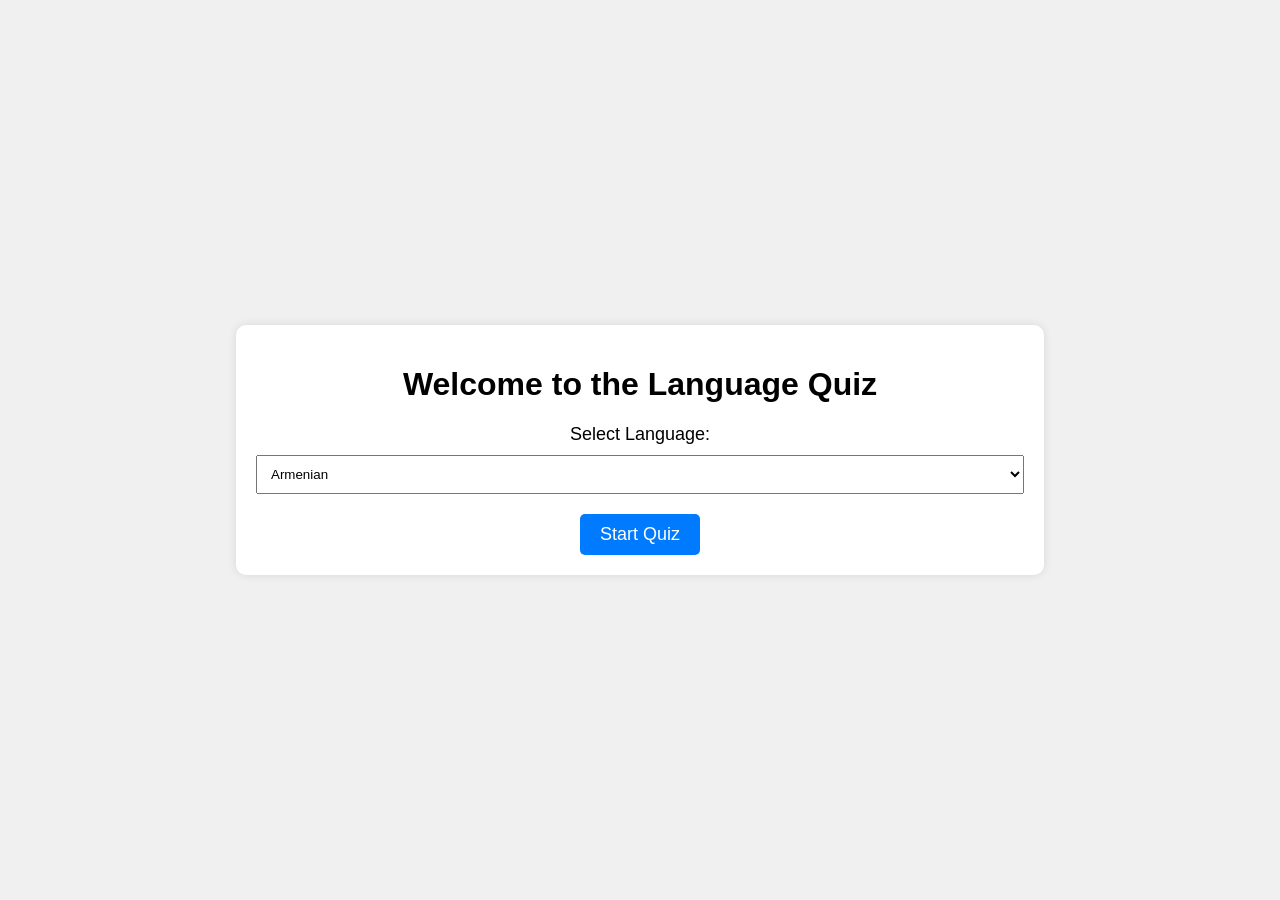
==== index.html @ 174fa2b9 "Initial commit" ====
<!DOCTYPE html>
<html lang="en">
<head>
    <meta charset="UTF-8">
    <meta name="viewport" content="width=device-width, initial-scale=1.0">
    <title>Language Quiz</title>
    <link rel="stylesheet" href="styles.css">
</head>
<body>
    <div id="welcome-screen">
        <h1>Welcome to the Language Quiz</h1>
        <label for="language-select">Select Language:</label>
        <select id="language-select">
            <!-- Options will be populated by JavaScript -->
        </select>
        <button id="start-button">Start Quiz</button>
    </div>
    <div id="type-screen" class="hidden">
        <h1>Select Types of Letters to Practice</h1>
        <div id="type-select">
            <!-- Options will be populated by JavaScript -->
        </div>
        <button id="start-practice-button">Start Practice</button>
    </div>
    <div id="quiz-container" class="hidden">
        <h1>Language Quiz</h1>
        <div id="quiz">
            <!-- Quiz content will be populated by JavaScript -->
        </div>
    </div>
    <script src="data.js"></script>
    <script src="script.js"></script>
</body>
</html>
---- styles.css ----
body {
    font-family: Arial, sans-serif;
    background-color: #f0f0f0;
    display: flex;
    justify-content: center;
    align-items: center;
    height: 100vh;
    margin: 0;
}

.hidden {
    display: none;
}

#welcome-screen, #type-screen, #quiz-container {
    background-color: #fff;
    padding: 20px;
    border-radius: 10px;
    box-shadow: 0 0 10px rgba(0, 0, 0, 0.1);
    width: 60%;
    text-align: center;
}

#welcome-screen, #type-screen {
    display: flex;
    flex-direction: column;
    align-items: center;
}

label {
    font-size: 18px;
    margin-bottom: 10px;
    display: block;
}

select {
    width: 100%;
    padding: 10px;
    margin-bottom: 20px;
}

button {
    padding: 10px 20px;
    font-size: 18px;
    background-color: #007bff;
    color: #fff;
    border: none;
    border-radius: 5px;
    cursor: pointer;
}

button:hover {
    background-color: #0056b3;
}

#type-select {
    display: flex;
    gap: 10px;
    flex-wrap: wrap;
    justify-content: center;
    margin-bottom: 20px;
}

.type-option {
    padding: 10px 20px;
    border: 2px solid #007bff;
    border-radius: 5px;
    cursor: pointer;
}

.type-option.selected {
    background-color: #007bff;
    color: #fff;
}

#quiz {
    display: flex;
    flex-wrap: wrap;
    gap: 10px;
    justify-content: center;
}

.card {
    background-color: #007bff;
    border-radius: 5px;
    color: #fff;
    padding: 20px;
    width: 100px; /* Adjusted width for better centering */
    text-align: center;
    position: relative;
}

.card .char {
    font-size: 24px;
    margin-bottom: 10px;
}

.card input {
    width: 50%;
    height: 40%;
    padding: 5px;
    text-align: center;
    border: none;
    border-radius: 3px;
    margin-top: 10px;
    margin-bottom: 20px;
    box-sizing: border-box; /* Ensure padding and width fit within the card */
}

.card.correct {
    background-color: #28a745;
}

.card.incorrect {
    background-color: #dc3545;
}
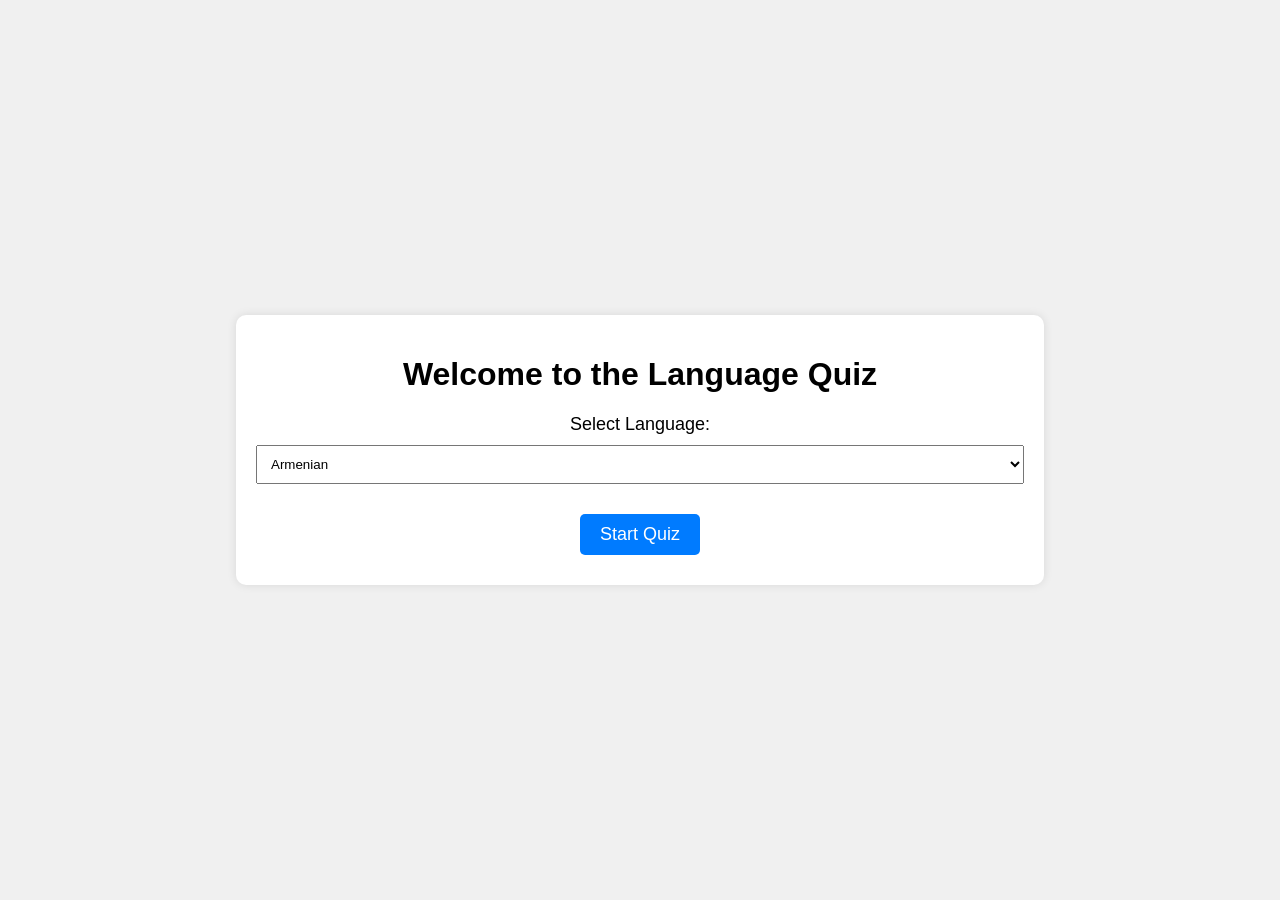
==== commit 36f473ac: "Statistic and final screens added" ====
--- a/index.html
+++ b/index.html
@@ -1,8 +1,8 @@
 <!DOCTYPE html>
 <html lang="en">
 <head>
+    <meta charset="viewport" content="width=device-width, initial-scale=1.0">
     <meta charset="UTF-8">
-    <meta name="viewport" content="width=device-width, initial-scale=1.0">
     <title>Language Quiz</title>
     <link rel="stylesheet" href="styles.css">
 </head>
@@ -20,6 +20,7 @@
         <div id="type-select">
             <!-- Options will be populated by JavaScript -->
         </div>
+        <button id="back-to-language-button">Back</button>
         <button id="start-practice-button">Start Practice</button>
     </div>
     <div id="quiz-container" class="hidden">
@@ -27,6 +28,13 @@
         <div id="quiz">
             <!-- Quiz content will be populated by JavaScript -->
         </div>
+        <button id="back-to-type-button">Back</button>
+    </div>
+    <div id="completion-screen" class="hidden">
+        <h1>Quiz Completed</h1>
+        <p id="error-count"></p>
+        <p id="problem-letters"></p>
+        <button id="back-to-start-button">Back to Start</button>
     </div>
     <script src="data.js"></script>
     <script src="script.js"></script>
--- a/styles.css
+++ b/styles.css
@@ -12,7 +12,7 @@
     display: none;
 }
 
-#welcome-screen, #type-screen, #quiz-container {
+#welcome-screen, #type-screen, #quiz-container, #completion-screen {
     background-color: #fff;
     padding: 20px;
     border-radius: 10px;
@@ -21,7 +21,7 @@
     text-align: center;
 }
 
-#welcome-screen, #type-screen {
+#welcome-screen, #type-screen, #completion-screen {
     display: flex;
     flex-direction: column;
     align-items: center;
@@ -47,6 +47,7 @@
     border: none;
     border-radius: 5px;
     cursor: pointer;
+    margin: 10px 0; /* Add margin to separate buttons */
 }
 
 button:hover {
@@ -78,6 +79,8 @@
     flex-wrap: wrap;
     gap: 10px;
     justify-content: center;
+    overflow-y: auto;
+    max-height: 60vh; /* Add max-height for scrollable area */
 }
 
 .card {
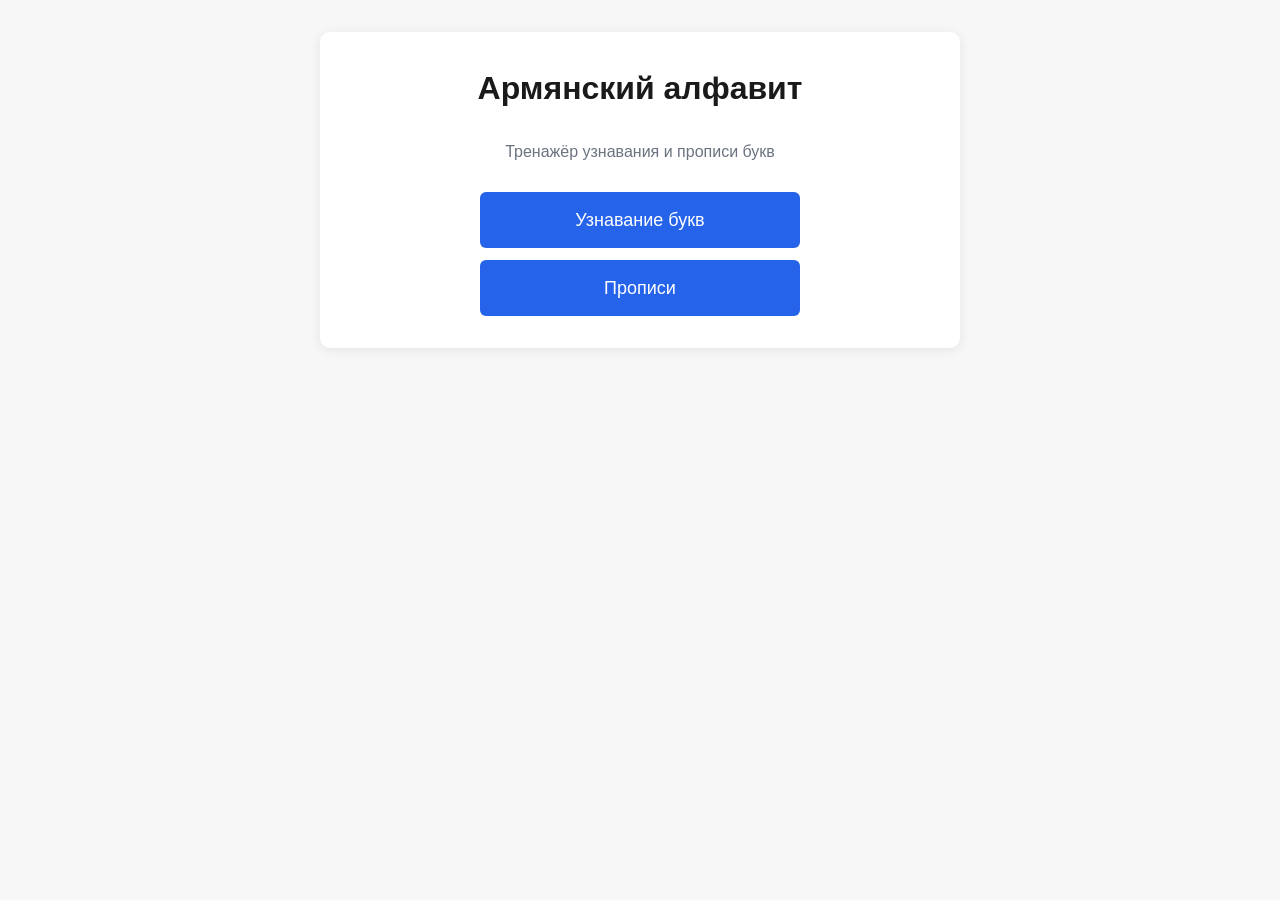
==== commit dc752401: "a lot of work has been done to achieve those enormous results" ====
--- a/index.html
+++ b/index.html
@@ -1,42 +1,23 @@
 <!DOCTYPE html>
-<html lang="en">
+<html lang="ru">
 <head>
-    <meta charset="viewport" content="width=device-width, initial-scale=1.0">
-    <meta charset="UTF-8">
-    <title>Language Quiz</title>
-    <link rel="stylesheet" href="styles.css">
+  <meta charset="UTF-8">
+  <meta name="viewport" content="width=device-width, initial-scale=1.0, viewport-fit=cover">
+  <meta name="theme-color" content="#f7f7f8">
+  <title>Армянский алфавит — тренажёр</title>
+  <link rel="stylesheet" href="styles/base.css">
+  <link rel="stylesheet" href="styles/layout.css">
+  <link rel="stylesheet" href="styles/components.css">
+  <link rel="stylesheet" href="styles/screens.css">
 </head>
 <body>
-    <div id="welcome-screen">
-        <h1>Welcome to the Language Quiz</h1>
-        <label for="language-select">Select Language:</label>
-        <select id="language-select">
-            <!-- Options will be populated by JavaScript -->
-        </select>
-        <button id="start-button">Start Quiz</button>
-    </div>
-    <div id="type-screen" class="hidden">
-        <h1>Select Types of Letters to Practice</h1>
-        <div id="type-select">
-            <!-- Options will be populated by JavaScript -->
-        </div>
-        <button id="back-to-language-button">Back</button>
-        <button id="start-practice-button">Start Practice</button>
-    </div>
-    <div id="quiz-container" class="hidden">
-        <h1>Language Quiz</h1>
-        <div id="quiz">
-            <!-- Quiz content will be populated by JavaScript -->
-        </div>
-        <button id="back-to-type-button">Back</button>
-    </div>
-    <div id="completion-screen" class="hidden">
-        <h1>Quiz Completed</h1>
-        <p id="error-count"></p>
-        <p id="problem-letters"></p>
-        <button id="back-to-start-button">Back to Start</button>
-    </div>
-    <script src="data.js"></script>
-    <script src="script.js"></script>
+  <main id="app">
+    <section id="screen-welcome" class="screen"></section>
+    <section id="screen-setup" class="screen hidden"></section>
+    <section id="screen-quiz" class="screen hidden"></section>
+    <section id="screen-writing" class="screen hidden"></section>
+    <section id="screen-summary" class="screen hidden"></section>
+  </main>
+  <script type="module" src="js/app.js"></script>
 </body>
 </html>
--- a/styles/base.css
+++ b/styles/base.css
@@ -0,0 +1,50 @@
+@font-face {
+  font-family: 'Noto Sans Armenian';
+  font-style: normal;
+  font-weight: 700;
+  font-display: block;
+  src: url('../fonts/NotoSansArmenian-Bold.woff2') format('woff2');
+}
+
+:root {
+  --bg: #f7f7f8;
+  --surface: #ffffff;
+  --text: #1a1a1a;
+  --text-muted: #6b7280;
+  --primary: #2563eb;
+  --primary-hover: #1d4ed8;
+  --success: #16a34a;
+  --error: #dc2626;
+  --border: #e5e7eb;
+  --shadow: 0 2px 12px rgba(0, 0, 0, 0.08);
+  --radius: 10px;
+  --radius-sm: 6px;
+  --font-armenian: 'Noto Sans Armenian', 'Sylfaen', 'Arial Unicode MS', sans-serif;
+  --font-ui: -apple-system, BlinkMacSystemFont, 'Segoe UI', Roboto, 'Helvetica Neue', Arial, sans-serif;
+}
+
+*, *::before, *::after { box-sizing: border-box; }
+
+html, body {
+  margin: 0;
+  padding: 0;
+  background: var(--bg);
+  color: var(--text);
+  font-family: var(--font-ui);
+  font-size: 16px;
+  line-height: 1.5;
+  -webkit-text-size-adjust: 100%;
+}
+
+body {
+  min-height: 100vh;
+  display: flex;
+  flex-direction: column;
+  align-items: center;
+  padding: 16px;
+}
+
+h1 { font-size: clamp(24px, 5vw, 32px); margin: 0 0 16px; font-weight: 600; }
+h2 { font-size: clamp(18px, 4vw, 22px); margin: 0 0 12px; font-weight: 500; }
+
+.hidden { display: none !important; }
--- a/styles/layout.css
+++ b/styles/layout.css
@@ -0,0 +1,23 @@
+#app {
+  width: 100%;
+  max-width: 640px;
+  display: flex;
+  flex-direction: column;
+  align-items: stretch;
+}
+
+.screen {
+  display: flex;
+  flex-direction: column;
+  align-items: center;
+  gap: 20px;
+  padding: 24px 16px;
+  background: var(--surface);
+  border-radius: var(--radius);
+  box-shadow: var(--shadow);
+}
+
+@media (min-width: 600px) {
+  body { padding: 32px; }
+  .screen { padding: 32px; }
+}
--- a/styles/components.css
+++ b/styles/components.css
@@ -0,0 +1,145 @@
+.btn {
+  font: inherit;
+  border: none;
+  border-radius: var(--radius-sm);
+  cursor: pointer;
+  padding: 10px 20px;
+  background: var(--surface);
+  color: var(--text);
+  min-height: 44px;
+  transition: background 0.15s, transform 0.05s;
+}
+
+.btn:hover { background: var(--border); }
+.btn:active { transform: scale(0.98); }
+.btn:disabled { opacity: 0.5; cursor: not-allowed; }
+
+.btn-primary {
+  background: var(--primary);
+  color: white;
+}
+.btn-primary:hover { background: var(--primary-hover); }
+
+.btn-large {
+  font-size: 18px;
+  padding: 14px 28px;
+  min-height: 56px;
+}
+
+.btn-ghost { background: transparent; }
+.btn-ghost:hover { background: var(--border); }
+
+.btn-icon {
+  background: transparent;
+  width: 44px;
+  height: 44px;
+  padding: 0;
+  font-size: 22px;
+  border-radius: 50%;
+}
+.btn-icon:hover { background: var(--border); }
+
+.dots {
+  display: flex;
+  gap: 8px;
+  flex-wrap: wrap;
+  justify-content: center;
+  max-width: 320px;
+}
+
+.dot {
+  width: 14px;
+  height: 14px;
+  border-radius: 50%;
+  background: var(--border);
+  transition: background 0.2s, border-color 0.2s;
+  border: 2px solid transparent;
+}
+
+.dot-pending { background: var(--border); }
+.dot-current { background: var(--surface); border-color: var(--primary); }
+.dot-pass    { background: var(--success); }
+.dot-fail    { background: var(--error); }
+
+.answer-input {
+  font: inherit;
+  font-size: 22px;
+  text-align: center;
+  padding: 10px 16px;
+  width: 200px;
+  max-width: 100%;
+  border: 2px solid var(--border);
+  border-radius: var(--radius-sm);
+  background: var(--surface);
+  color: var(--text);
+}
+
+.answer-input:focus {
+  outline: none;
+  border-color: var(--primary);
+}
+
+.answer-input:disabled { color: var(--text-muted); }
+
+@keyframes flash-green {
+  0%, 100% { background: var(--surface); }
+  50% { background: rgba(22, 163, 74, 0.2); }
+}
+
+@keyframes flash-red {
+  0%, 100% { background: var(--surface); transform: translateX(0); }
+  20% { transform: translateX(-6px); }
+  40% { transform: translateX(6px); }
+  60% { transform: translateX(-3px); background: rgba(220, 38, 38, 0.2); }
+  80% { transform: translateX(3px); }
+}
+
+.flash-correct { animation: flash-green 0.4s ease-out; }
+.flash-incorrect { animation: flash-red 0.5s ease-out; }
+
+.draw-canvas {
+  width: min(90vw, 360px);
+  aspect-ratio: 1;
+  background:
+    radial-gradient(circle, var(--border) 1px, transparent 1.5px) 0 0 / 24px 24px,
+    var(--surface);
+  border: 2px solid var(--border);
+  border-radius: var(--radius);
+  touch-action: none;
+  cursor: crosshair;
+  display: block;
+}
+
+.canvas-wrap {
+  position: relative;
+  display: inline-block;
+  width: min(90vw, 360px);
+  aspect-ratio: 1;
+  background:
+    radial-gradient(circle, var(--border) 1px, transparent 1.5px) 0 0 / 24px 24px,
+    var(--surface);
+  border: 2px solid var(--border);
+  border-radius: var(--radius);
+  overflow: hidden;
+}
+
+.canvas-wrap .draw-canvas {
+  position: absolute;
+  inset: 0;
+  width: 100%;
+  height: 100%;
+  background: transparent;
+  border: none;
+  border-radius: 0;
+}
+
+.canvas-silhouette {
+  position: absolute;
+  inset: 2px;
+  pointer-events: none;
+  opacity: 0.15;
+  background-size: contain;
+  background-repeat: no-repeat;
+  background-position: center;
+  border-radius: calc(var(--radius) - 2px);
+}
--- a/styles/screens.css
+++ b/styles/screens.css
@@ -0,0 +1,230 @@
+.subtitle {
+  color: var(--text-muted);
+  margin: -8px 0 8px;
+  text-align: center;
+}
+
+.mode-buttons {
+  display: flex;
+  flex-direction: column;
+  gap: 12px;
+  width: 100%;
+  max-width: 320px;
+}
+
+.weak-letters {
+  margin-top: 12px;
+  text-align: center;
+}
+
+.weak-letters .label {
+  font-size: 12px;
+  letter-spacing: 0.08em;
+  text-transform: uppercase;
+  color: var(--text-muted);
+  margin-bottom: 8px;
+}
+
+.weak-letters-row {
+  display: flex;
+  flex-wrap: wrap;
+  gap: 8px;
+  justify-content: center;
+}
+
+.weak-letter {
+  font-family: var(--font-armenian);
+  font-size: 28px;
+  color: var(--error);
+  min-width: 36px;
+  text-align: center;
+}
+
+.label {
+  font-size: 12px;
+  letter-spacing: 0.08em;
+  text-transform: uppercase;
+  color: var(--text-muted);
+  align-self: flex-start;
+}
+
+.option-list {
+  display: flex;
+  flex-direction: column;
+  gap: 8px;
+  width: 100%;
+}
+
+.option-list-row {
+  flex-direction: row;
+  flex-wrap: wrap;
+}
+
+.option {
+  font: inherit;
+  border: 2px solid var(--border);
+  background: var(--surface);
+  color: var(--text);
+  border-radius: var(--radius-sm);
+  padding: 12px 16px;
+  cursor: pointer;
+  min-height: 44px;
+  text-align: center;
+  transition: border-color 0.15s, background 0.15s;
+}
+
+.option:hover { border-color: var(--primary); }
+
+.option.selected {
+  border-color: var(--primary);
+  background: var(--primary);
+  color: white;
+}
+
+.actions {
+  display: flex;
+  gap: 12px;
+  width: 100%;
+  justify-content: space-between;
+  margin-top: 12px;
+}
+.actions .btn { flex: 1; }
+
+.quiz-header {
+  width: 100%;
+  display: flex;
+  flex-direction: column;
+  align-items: center;
+  gap: 8px;
+}
+
+.counter {
+  font-size: 14px;
+  color: var(--text-muted);
+}
+
+.progress-bar {
+  width: 100%;
+  height: 6px;
+  background: var(--border);
+  border-radius: 3px;
+  overflow: hidden;
+}
+
+.progress-fill {
+  height: 100%;
+  background: var(--success);
+  width: 0;
+  transition: width 0.3s;
+}
+
+.card-big {
+  display: flex;
+  flex-direction: column;
+  align-items: center;
+  gap: 16px;
+  width: 100%;
+  padding: 24px;
+  border-radius: var(--radius);
+  background: var(--surface);
+  position: relative;
+}
+
+.char-big {
+  font-family: var(--font-armenian);
+  font-size: clamp(120px, 35vmin, 240px);
+  line-height: 1;
+  font-weight: 700;
+}
+
+.hint {
+  color: var(--text-muted);
+  font-style: italic;
+}
+
+.quiz-controls {
+  display: flex;
+  gap: 12px;
+  width: 100%;
+  justify-content: space-between;
+}
+
+.summary-stats {
+  display: flex;
+  gap: 32px;
+  margin: 8px 0;
+}
+
+.summary-stat {
+  display: flex;
+  flex-direction: column;
+  align-items: center;
+}
+
+.stat-value {
+  font-size: 36px;
+  font-weight: 700;
+}
+
+.stat-label {
+  font-size: 13px;
+  color: var(--text-muted);
+}
+
+.summary-letters {
+  display: flex;
+  flex-wrap: wrap;
+  gap: 12px;
+  justify-content: center;
+  max-width: 100%;
+}
+
+.summary-letter {
+  display: flex;
+  align-items: baseline;
+  gap: 4px;
+}
+
+.summary-letter .char {
+  font-family: var(--font-armenian);
+  font-size: 32px;
+}
+
+.summary-letter .count {
+  color: var(--error);
+  font-size: 14px;
+}
+
+.writing-prompt {
+  display: flex;
+  align-items: baseline;
+  gap: 12px;
+}
+
+.char-mini {
+  font-family: var(--font-armenian);
+  font-size: clamp(56px, 12vmin, 96px);
+  font-weight: 700;
+  line-height: 1;
+}
+
+.translit {
+  color: var(--text-muted);
+  font-size: 18px;
+}
+
+.writing-controls {
+  display: flex;
+  gap: 12px;
+  width: 100%;
+  max-width: 360px;
+  justify-content: space-between;
+}
+.writing-controls .btn { flex: 1; }
+
+.font-error {
+  font-size: 13px;
+  color: var(--error);
+  text-align: center;
+  margin: 4px 0 0;
+}
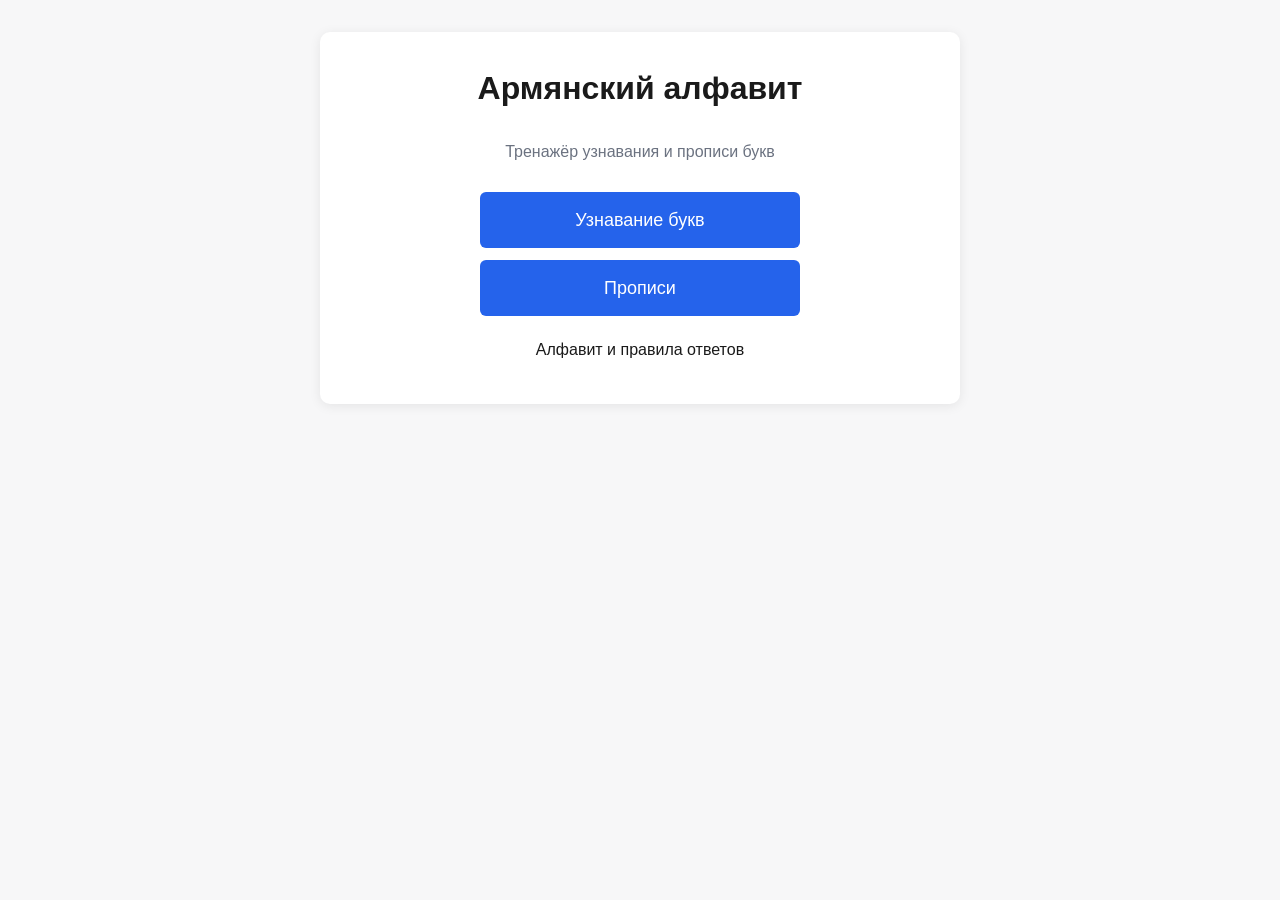
==== commit 68771de6: "transition to cyrillic" ====
--- a/index.html
+++ b/index.html
@@ -17,6 +17,7 @@
     <section id="screen-quiz" class="screen hidden"></section>
     <section id="screen-writing" class="screen hidden"></section>
     <section id="screen-summary" class="screen hidden"></section>
+    <section id="screen-help" class="screen hidden"></section>
   </main>
   <script type="module" src="js/app.js"></script>
 </body>
--- a/styles/screens.css
+++ b/styles/screens.css
@@ -135,6 +135,7 @@
   font-size: clamp(120px, 35vmin, 240px);
   line-height: 1;
   font-weight: 700;
+  padding-bottom: 0.25em;
 }
 
 .hint {
@@ -228,3 +229,81 @@
   text-align: center;
   margin: 4px 0 0;
 }
+
+.help-table {
+  width: 100%;
+  display: flex;
+  flex-direction: column;
+  gap: 2px;
+  max-height: 50vh;
+  overflow-y: auto;
+  background: var(--bg);
+  border: 1px solid var(--border);
+  border-radius: var(--radius-sm);
+  padding: 4px;
+}
+
+.help-row {
+  display: grid;
+  grid-template-columns: 90px 1fr 1.2fr;
+  gap: 12px;
+  align-items: baseline;
+  padding: 8px 10px;
+  background: var(--surface);
+  border-radius: var(--radius-sm);
+}
+
+.help-row-head {
+  font-size: 11px;
+  letter-spacing: 0.06em;
+  text-transform: uppercase;
+  color: var(--text-muted);
+  background: transparent;
+  padding: 6px 10px 2px;
+}
+
+.help-chars {
+  font-family: var(--font-armenian);
+  font-size: 22px;
+  font-weight: 700;
+  letter-spacing: 4px;
+}
+
+.help-chars-head { letter-spacing: 0; }
+
+.help-translit {
+  font-family: ui-monospace, SFMono-Regular, Menlo, monospace;
+  font-size: 14px;
+  color: var(--text-muted);
+}
+
+.help-ru {
+  font-size: 14px;
+}
+
+.help-notes {
+  width: 100%;
+  margin-top: 16px;
+  font-size: 14px;
+}
+
+.help-notes h3 {
+  font-size: 14px;
+  text-transform: uppercase;
+  letter-spacing: 0.06em;
+  color: var(--text-muted);
+  margin: 0 0 8px;
+}
+
+.help-notes ul {
+  margin: 0 0 12px;
+  padding-left: 20px;
+  display: flex;
+  flex-direction: column;
+  gap: 6px;
+}
+
+.help-notes li b {
+  font-family: var(--font-armenian);
+  letter-spacing: 2px;
+}
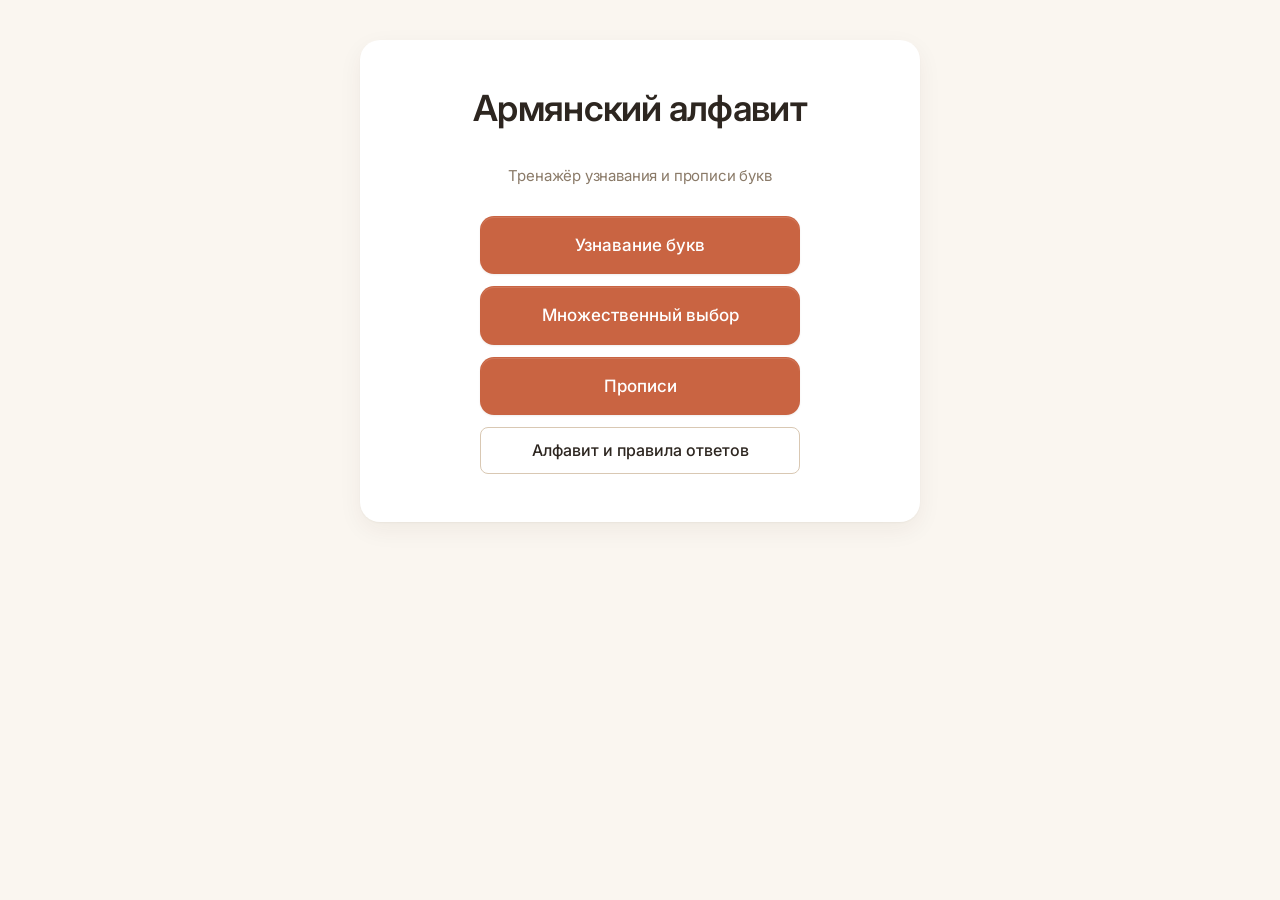
==== commit 989d4196: "a lot of work has been done to achieve those enormous results" ====
--- a/index.html
+++ b/index.html
@@ -15,6 +15,7 @@
     <section id="screen-welcome" class="screen"></section>
     <section id="screen-setup" class="screen hidden"></section>
     <section id="screen-quiz" class="screen hidden"></section>
+    <section id="screen-pick" class="screen hidden"></section>
     <section id="screen-writing" class="screen hidden"></section>
     <section id="screen-summary" class="screen hidden"></section>
     <section id="screen-help" class="screen hidden"></section>
--- a/styles/base.css
+++ b/styles/base.css
@@ -1,3 +1,5 @@
+@import url('https://fonts.googleapis.com/css2?family=Inter:wght@400;500;600;700&display=swap');
+
 @font-face {
   font-family: 'Noto Sans Armenian';
   font-style: normal;
@@ -7,20 +9,28 @@
 }
 
 :root {
-  --bg: #f7f7f8;
+  --bg: #faf6f0;
   --surface: #ffffff;
-  --text: #1a1a1a;
-  --text-muted: #6b7280;
-  --primary: #2563eb;
-  --primary-hover: #1d4ed8;
-  --success: #16a34a;
-  --error: #dc2626;
-  --border: #e5e7eb;
-  --shadow: 0 2px 12px rgba(0, 0, 0, 0.08);
-  --radius: 10px;
-  --radius-sm: 6px;
+  --surface-elevated: #fffdf9;
+  --text: #2d2620;
+  --text-muted: #8a7a68;
+  --primary: #c96442;
+  --primary-hover: #a8523a;
+  --primary-soft: #f6e9e2;
+  --success: #5b8c3d;
+  --success-soft: #e9f1de;
+  --error: #b54a3e;
+  --error-soft: #f5e2df;
+  --border: #ede2d3;
+  --border-strong: #d9c8b3;
+  --shadow-sm: 0 1px 2px rgba(60, 40, 20, 0.05);
+  --shadow: 0 1px 2px rgba(60, 40, 20, 0.04), 0 8px 24px rgba(60, 40, 20, 0.06);
+  --shadow-lg: 0 2px 4px rgba(60, 40, 20, 0.04), 0 20px 40px rgba(60, 40, 20, 0.08);
+  --radius: 14px;
+  --radius-sm: 8px;
+  --radius-lg: 20px;
   --font-armenian: 'Noto Sans Armenian', 'Sylfaen', 'Arial Unicode MS', sans-serif;
-  --font-ui: -apple-system, BlinkMacSystemFont, 'Segoe UI', Roboto, 'Helvetica Neue', Arial, sans-serif;
+  --font-ui: 'Inter', -apple-system, BlinkMacSystemFont, 'Segoe UI', Roboto, sans-serif;
 }
 
 *, *::before, *::after { box-sizing: border-box; }
@@ -32,8 +42,11 @@
   color: var(--text);
   font-family: var(--font-ui);
   font-size: 16px;
-  line-height: 1.5;
+  line-height: 1.55;
+  letter-spacing: -0.011em;
   -webkit-text-size-adjust: 100%;
+  -webkit-font-smoothing: antialiased;
+  -moz-osx-font-smoothing: grayscale;
 }
 
 body {
@@ -41,10 +54,52 @@
   display: flex;
   flex-direction: column;
   align-items: center;
-  padding: 16px;
+  padding: 24px 16px;
 }
 
-h1 { font-size: clamp(24px, 5vw, 32px); margin: 0 0 16px; font-weight: 600; }
-h2 { font-size: clamp(18px, 4vw, 22px); margin: 0 0 12px; font-weight: 500; }
+h1 {
+  font-size: clamp(28px, 5.5vw, 36px);
+  margin: 0 0 8px;
+  font-weight: 600;
+  letter-spacing: -0.02em;
+  line-height: 1.15;
+}
+
+h2 {
+  font-size: clamp(20px, 4vw, 24px);
+  margin: 0 0 4px;
+  font-weight: 600;
+  letter-spacing: -0.015em;
+  line-height: 1.2;
+}
+
+h3 {
+  font-size: 15px;
+  font-weight: 600;
+  letter-spacing: 0;
+  margin: 0 0 8px;
+}
 
 .hidden { display: none !important; }
+
+@media (prefers-color-scheme: dark) {
+  :root {
+    --bg: #1c1916;
+    --surface: #26221e;
+    --surface-elevated: #2f2a24;
+    --text: #f3ebe0;
+    --text-muted: #9a8e80;
+    --primary: #e07a55;
+    --primary-hover: #c96442;
+    --primary-soft: #3a2820;
+    --success: #7eb050;
+    --success-soft: #2c3a22;
+    --error: #d96650;
+    --error-soft: #3a2520;
+    --border: #3a342d;
+    --border-strong: #4d463d;
+    --shadow-sm: 0 1px 2px rgba(0, 0, 0, 0.25);
+    --shadow: 0 1px 2px rgba(0, 0, 0, 0.25), 0 8px 24px rgba(0, 0, 0, 0.3);
+    --shadow-lg: 0 2px 4px rgba(0, 0, 0, 0.3), 0 20px 40px rgba(0, 0, 0, 0.4);
+  }
+}
--- a/styles/layout.css
+++ b/styles/layout.css
@@ -1,6 +1,6 @@
 #app {
   width: 100%;
-  max-width: 640px;
+  max-width: 560px;
   display: flex;
   flex-direction: column;
   align-items: stretch;
@@ -10,14 +10,14 @@
   display: flex;
   flex-direction: column;
   align-items: center;
-  gap: 20px;
-  padding: 24px 16px;
+  gap: 24px;
+  padding: 32px 24px;
   background: var(--surface);
-  border-radius: var(--radius);
+  border-radius: var(--radius-lg);
   box-shadow: var(--shadow);
 }
 
 @media (min-width: 600px) {
-  body { padding: 32px; }
-  .screen { padding: 32px; }
+  body { padding: 40px 24px; }
+  .screen { padding: 48px 40px; gap: 28px; }
 }
--- a/styles/components.css
+++ b/styles/components.css
@@ -1,43 +1,68 @@
 .btn {
   font: inherit;
-  border: none;
+  font-weight: 500;
+  border: 1px solid transparent;
   border-radius: var(--radius-sm);
   cursor: pointer;
   padding: 10px 20px;
   background: var(--surface);
   color: var(--text);
   min-height: 44px;
-  transition: background 0.15s, transform 0.05s;
+  transition: background 0.15s ease, border-color 0.15s ease, color 0.15s ease,
+              transform 0.06s ease, box-shadow 0.15s ease;
 }
 
 .btn:hover { background: var(--border); }
-.btn:active { transform: scale(0.98); }
-.btn:disabled { opacity: 0.5; cursor: not-allowed; }
+.btn:active { transform: translateY(1px); }
+.btn:disabled { opacity: 0.45; cursor: not-allowed; transform: none; }
 
 .btn-primary {
   background: var(--primary);
-  color: white;
+  color: #fff;
+  box-shadow: 0 1px 2px rgba(60, 40, 20, 0.08), inset 0 1px 0 rgba(255, 255, 255, 0.12);
 }
-.btn-primary:hover { background: var(--primary-hover); }
+.btn-primary:hover {
+  background: var(--primary-hover);
+}
 
 .btn-large {
-  font-size: 18px;
-  padding: 14px 28px;
+  font-size: 17px;
+  padding: 15px 28px;
   min-height: 56px;
+  border-radius: var(--radius);
 }
 
-.btn-ghost { background: transparent; }
-.btn-ghost:hover { background: var(--border); }
+.btn-ghost {
+  background: transparent;
+  color: var(--text-muted);
+}
+.btn-ghost:hover {
+  background: var(--primary-soft);
+  color: var(--primary);
+}
+
+.btn-outline {
+  background: transparent;
+  border-color: var(--border-strong);
+  color: var(--text);
+  font-weight: 500;
+}
+.btn-outline:hover {
+  background: var(--primary-soft);
+  border-color: var(--primary);
+  color: var(--primary);
+}
 
 .btn-icon {
   background: transparent;
   width: 44px;
   height: 44px;
   padding: 0;
-  font-size: 22px;
+  font-size: 20px;
   border-radius: 50%;
+  color: var(--text-muted);
 }
-.btn-icon:hover { background: var(--border); }
+.btn-icon:hover { background: var(--primary-soft); color: var(--primary); }
 
 .dots {
   display: flex;
@@ -48,49 +73,56 @@
 }
 
 .dot {
-  width: 14px;
-  height: 14px;
+  width: 12px;
+  height: 12px;
   border-radius: 50%;
   background: var(--border);
-  transition: background 0.2s, border-color 0.2s;
+  transition: background 0.2s ease, border-color 0.2s ease, transform 0.2s ease;
   border: 2px solid transparent;
 }
 
 .dot-pending { background: var(--border); }
-.dot-current { background: var(--surface); border-color: var(--primary); }
+.dot-current {
+  background: var(--surface);
+  border-color: var(--primary);
+  transform: scale(1.15);
+}
 .dot-pass    { background: var(--success); }
 .dot-fail    { background: var(--error); }
 
 .answer-input {
   font: inherit;
-  font-size: 22px;
+  font-weight: 500;
+  font-size: 24px;
   text-align: center;
-  padding: 10px 16px;
-  width: 200px;
+  padding: 12px 16px;
+  width: 220px;
   max-width: 100%;
-  border: 2px solid var(--border);
+  border: 1.5px solid var(--border-strong);
   border-radius: var(--radius-sm);
   background: var(--surface);
   color: var(--text);
+  transition: border-color 0.15s ease, box-shadow 0.15s ease;
 }
 
 .answer-input:focus {
   outline: none;
   border-color: var(--primary);
+  box-shadow: 0 0 0 4px var(--primary-soft);
 }
 
-.answer-input:disabled { color: var(--text-muted); }
+.answer-input:disabled { color: var(--text-muted); background: var(--bg); }
 
 @keyframes flash-green {
   0%, 100% { background: var(--surface); }
-  50% { background: rgba(22, 163, 74, 0.2); }
+  50% { background: var(--success-soft); }
 }
 
 @keyframes flash-red {
   0%, 100% { background: var(--surface); transform: translateX(0); }
   20% { transform: translateX(-6px); }
   40% { transform: translateX(6px); }
-  60% { transform: translateX(-3px); background: rgba(220, 38, 38, 0.2); }
+  60% { transform: translateX(-3px); background: var(--error-soft); }
   80% { transform: translateX(3px); }
 }
 
@@ -116,11 +148,12 @@
   width: min(90vw, 360px);
   aspect-ratio: 1;
   background:
-    radial-gradient(circle, var(--border) 1px, transparent 1.5px) 0 0 / 24px 24px,
+    radial-gradient(circle, var(--border-strong) 1px, transparent 1.5px) 0 0 / 24px 24px,
     var(--surface);
-  border: 2px solid var(--border);
+  border: 1.5px solid var(--border-strong);
   border-radius: var(--radius);
   overflow: hidden;
+  box-shadow: var(--shadow-sm);
 }
 
 .canvas-wrap .draw-canvas {
--- a/styles/screens.css
+++ b/styles/screens.css
@@ -1,7 +1,9 @@
 .subtitle {
   color: var(--text-muted);
-  margin: -8px 0 8px;
-  text-align: center;
+  margin: 0;
+  text-align: center;
+  font-size: 15px;
+  line-height: 1.5;
 }
 
 .mode-buttons {
@@ -34,10 +36,13 @@
 
 .weak-letter {
   font-family: var(--font-armenian);
-  font-size: 28px;
-  color: var(--error);
+  font-size: 26px;
+  color: var(--primary);
   min-width: 36px;
   text-align: center;
+  padding: 4px 8px;
+  background: var(--primary-soft);
+  border-radius: var(--radius-sm);
 }
 
 .label {
@@ -62,7 +67,8 @@
 
 .option {
   font: inherit;
-  border: 2px solid var(--border);
+  font-weight: 500;
+  border: 1.5px solid var(--border);
   background: var(--surface);
   color: var(--text);
   border-radius: var(--radius-sm);
@@ -70,10 +76,14 @@
   cursor: pointer;
   min-height: 44px;
   text-align: center;
-  transition: border-color 0.15s, background 0.15s;
-}
-
-.option:hover { border-color: var(--primary); }
+  transition: border-color 0.15s ease, background 0.15s ease, color 0.15s ease;
+}
+
+.option:hover {
+  border-color: var(--primary);
+  background: var(--primary-soft);
+  color: var(--primary);
+}
 
 .option.selected {
   border-color: var(--primary);
@@ -99,32 +109,35 @@
 }
 
 .counter {
-  font-size: 14px;
-  color: var(--text-muted);
+  font-size: 13px;
+  color: var(--text-muted);
+  font-weight: 500;
+  letter-spacing: 0.02em;
 }
 
 .progress-bar {
   width: 100%;
-  height: 6px;
+  height: 4px;
   background: var(--border);
-  border-radius: 3px;
+  border-radius: 999px;
   overflow: hidden;
 }
 
 .progress-fill {
   height: 100%;
-  background: var(--success);
+  background: var(--primary);
   width: 0;
-  transition: width 0.3s;
+  transition: width 0.3s ease;
+  border-radius: 999px;
 }
 
 .card-big {
   display: flex;
   flex-direction: column;
   align-items: center;
-  gap: 16px;
-  width: 100%;
-  padding: 24px;
+  gap: 20px;
+  width: 100%;
+  padding: 28px 24px;
   border-radius: var(--radius);
   background: var(--surface);
   position: relative;
@@ -163,13 +176,16 @@
 }
 
 .stat-value {
-  font-size: 36px;
-  font-weight: 700;
+  font-size: 40px;
+  font-weight: 600;
+  letter-spacing: -0.02em;
+  line-height: 1;
 }
 
 .stat-label {
   font-size: 13px;
   color: var(--text-muted);
+  margin-top: 6px;
 }
 
 .summary-letters {
@@ -211,7 +227,7 @@
 
 .translit {
   color: var(--text-muted);
-  font-size: 18px;
+  font-size: 16px;
 }
 
 .writing-controls {
@@ -235,8 +251,6 @@
   display: flex;
   flex-direction: column;
   gap: 2px;
-  max-height: 50vh;
-  overflow-y: auto;
   background: var(--bg);
   border: 1px solid var(--border);
   border-radius: var(--radius-sm);
@@ -307,3 +321,119 @@
   font-family: var(--font-armenian);
   letter-spacing: 2px;
 }
+
+.streak {
+  display: inline-flex;
+  align-items: center;
+  gap: 6px;
+  font-size: 13px;
+  font-weight: 500;
+  color: var(--primary);
+  background: var(--primary-soft);
+  padding: 6px 12px;
+  border-radius: 999px;
+  letter-spacing: 0.01em;
+}
+
+.setup-block {
+  width: 100%;
+  display: flex;
+  flex-direction: column;
+  gap: 8px;
+}
+
+.option-compact {
+  flex: 1;
+  min-width: 60px;
+  padding: 10px 14px;
+  font-size: 14px;
+}
+
+.pick-prompt {
+  display: flex;
+  align-items: center;
+  justify-content: center;
+  min-height: clamp(140px, 30vmin, 220px);
+  width: 100%;
+  padding: 16px 0;
+}
+
+.prompt-char {
+  font-family: var(--font-armenian);
+  font-size: clamp(120px, 32vmin, 220px);
+  font-weight: 700;
+  line-height: 1;
+  padding-bottom: 0.25em;
+}
+
+.prompt-ru {
+  font-size: clamp(36px, 8vmin, 56px);
+  font-weight: 600;
+  letter-spacing: -0.01em;
+  color: var(--text);
+  text-align: center;
+  line-height: 1.2;
+}
+
+.pick-options {
+  display: grid;
+  grid-template-columns: 1fr 1fr;
+  gap: 12px;
+  width: 100%;
+}
+
+.pick-option {
+  font: inherit;
+  font-weight: 500;
+  font-size: 17px;
+  border: 1.5px solid var(--border);
+  background: var(--surface);
+  color: var(--text);
+  border-radius: var(--radius);
+  padding: 18px 16px;
+  cursor: pointer;
+  min-height: 64px;
+  text-align: center;
+  transition: background 0.15s ease, border-color 0.15s ease, color 0.15s ease,
+              transform 0.06s ease;
+}
+
+.pick-option:hover {
+  border-color: var(--primary);
+  background: var(--primary-soft);
+}
+.pick-option:active { transform: translateY(1px); }
+.pick-option:disabled { opacity: 0.5; cursor: not-allowed; }
+
+.pick-option-armenian {
+  font-family: var(--font-armenian);
+  font-size: 40px;
+  font-weight: 700;
+  line-height: 1;
+  padding: 16px;
+}
+
+.pick-correct {
+  background: var(--success-soft);
+  border-color: var(--success);
+  color: var(--success);
+}
+
+.pick-wrong {
+  background: var(--error-soft);
+  border-color: var(--error);
+  color: var(--error);
+  animation: shake 0.4s ease-out;
+}
+
+.pick-correct-hint {
+  background: var(--success-soft);
+  border-color: var(--success);
+  color: var(--success);
+}
+
+@keyframes shake {
+  0%, 100% { transform: translateX(0); }
+  25% { transform: translateX(-4px); }
+  75% { transform: translateX(4px); }
+}
